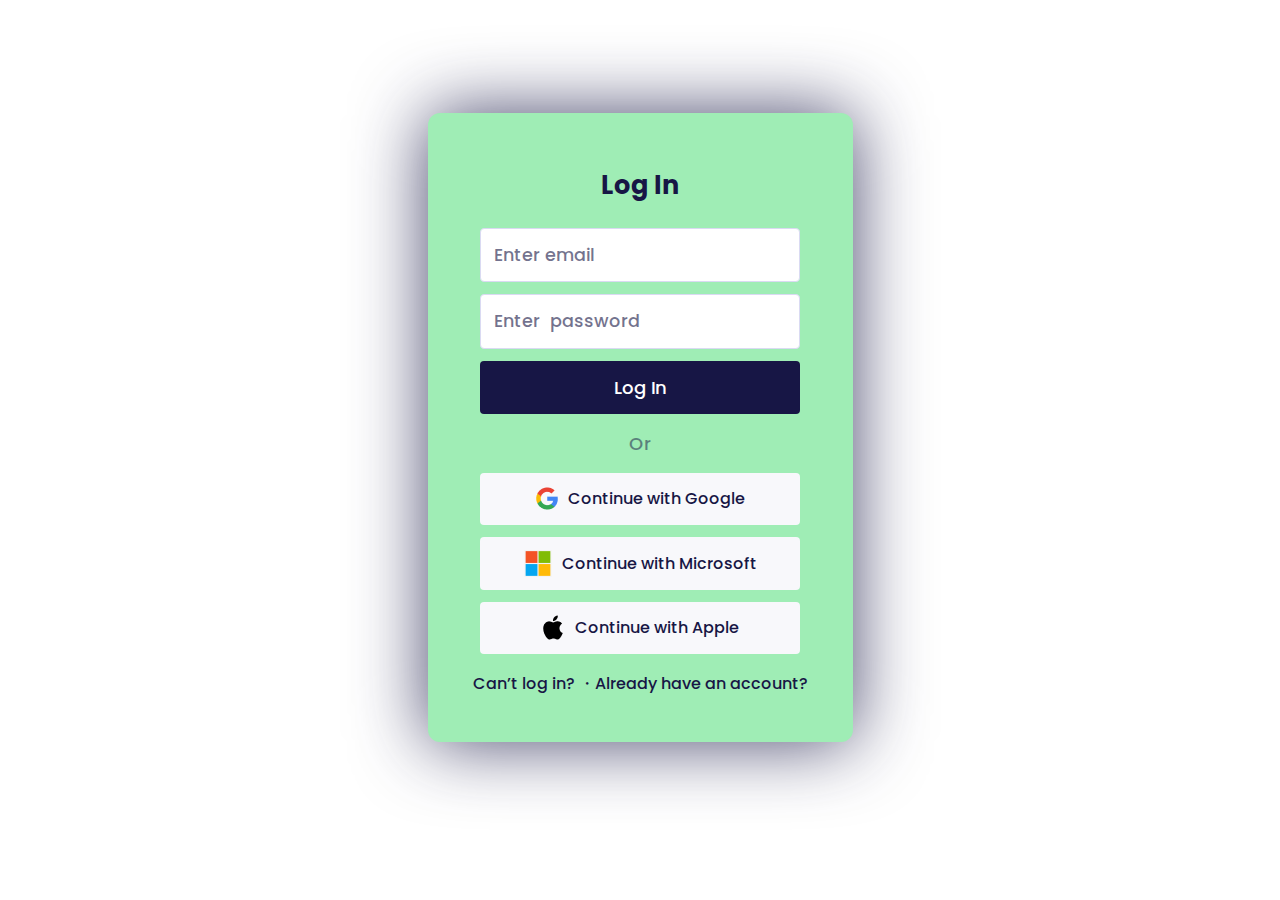
==== Login-form/index.html @ 0dc8e4bc "Add files via upload" ====
<!DOCTYPE html>
<html lang="en">
  <head>
    <meta charset="UTF-8" />
    <meta http-equiv="X-UA-Compatible" content="IE=edge" />
    <meta name="viewport" content="width=device-width, initial-scale=1.0" />
    <title>HTML-CSS-Mini-Projects | Log In form</title>
    <!-- Fonts -->
    <link rel="preconnect" href="https://fonts.googleapis.com" />
    <link rel="preconnect" href="https://fonts.gstatic.com" crossorigin />
    <link
      href="https://fonts.googleapis.com/css2?family=Poppins:wght@400;500;600;700&display=swap"
      rel="stylesheet"
    />
    <!-- CSS -->
    <link rel="stylesheet" href="CSS/style.css" />
  </head>
  <body>
    <main>
      <h2>Log In</h2>
      <div class="form-container">
        <form action="">
          <input type="email" placeholder="Enter email" />
          <input type="password" placeholder="Enter  password" />
          <button>Log In</button>
        </form>
      </div>
      <h3>Or</h3>
      <div class="other-options">
        <button>
          <img src="./img/image 2.png" alt="" />Continue with Google
        </button>
        <button>
          <img src="./img/image 3.png" alt="" />Continue with Microsoft
        </button>
        <button>
          <img src="./img/image 4.png" alt="" />Continue with Apple
        </button>
      </div>
      <p>Can’t log in? ・Already have an account?</p>
    </main>
  </body>
</html>
---- Login-form/CSS/style.css ----
* {
  margin: 0;
  padding: 0;
  box-sizing: border-box;
  font-family: "Poppins", sans-serif;
}

:root {
  --primary-color: #171645;
  --background-color: #9fedb5;
  --secondary-color: #f8f8fb;
  --text-color: #ffff;
}

body {
  display: flex;
  justify-content: center;
  align-items: center;
  height: 95vh;
}

main {
  display: flex;
  flex-direction: column;
  align-items: center;
  padding: 45px;
  gap: 16px;
  background: #9fedb5;
  box-shadow: 0px 0px 73px rgba(23, 22, 69, 0.8);
  border-radius: 12px;
}

h2 {
  font-family: "Poppins";
  font-style: normal;
  font-weight: 700;
  font-size: 1.6rem;
  line-height: 54px;
  color: var(--primary-color);
}

.form-container form {
  display: flex;
  flex-direction: column;
  align-items: flex-start;
  padding: 0px;
  gap: 12px;
}

.form-container form > input {
  width: 20rem;
  padding: 4%;
  border: 1px solid #dadaf2;
  border-radius: 4px;
  outline: none;
  font-weight: 500;
  font-size: 1.1rem;
  line-height: 27px;
}

.form-container form > input::placeholder {
  color: var(--primary-color);
  opacity: 0.6;
}
.form-container form > button {
  width: 20rem;
  padding: 4%;
  border: none;
  border-radius: 4px;
  background-color: var(--primary-color);
  color: var(--text-color);
  font-weight: 500;
  font-size: 1.13rem;
  line-height: 27px;
}

h3 {
  font-weight: 500;
  font-size: 18px;
  line-height: 27px;
  color: #171645;
  opacity: 0.5;
}

.other-options {
  display: flex;
  flex-direction: column;
  align-items: flex-start;
  padding: 0px;
  gap: 12px;
}

.other-options > button {
  display: flex;
  flex-direction: row;
  justify-content: center;
  align-items: center;
  width: 20rem;
  padding: 4%;
  gap: 10px;
  border: none;
  border-radius: 4px;
  color: var(--primary-color);
  font-weight: 500;
  font-size: 1rem;
  line-height: 27px;
  background: var(--secondary-color);
}

p {
  font-size: 1rem;
  font-weight: 500;
  line-height: 27px;
  color: var(--primary-color);
}
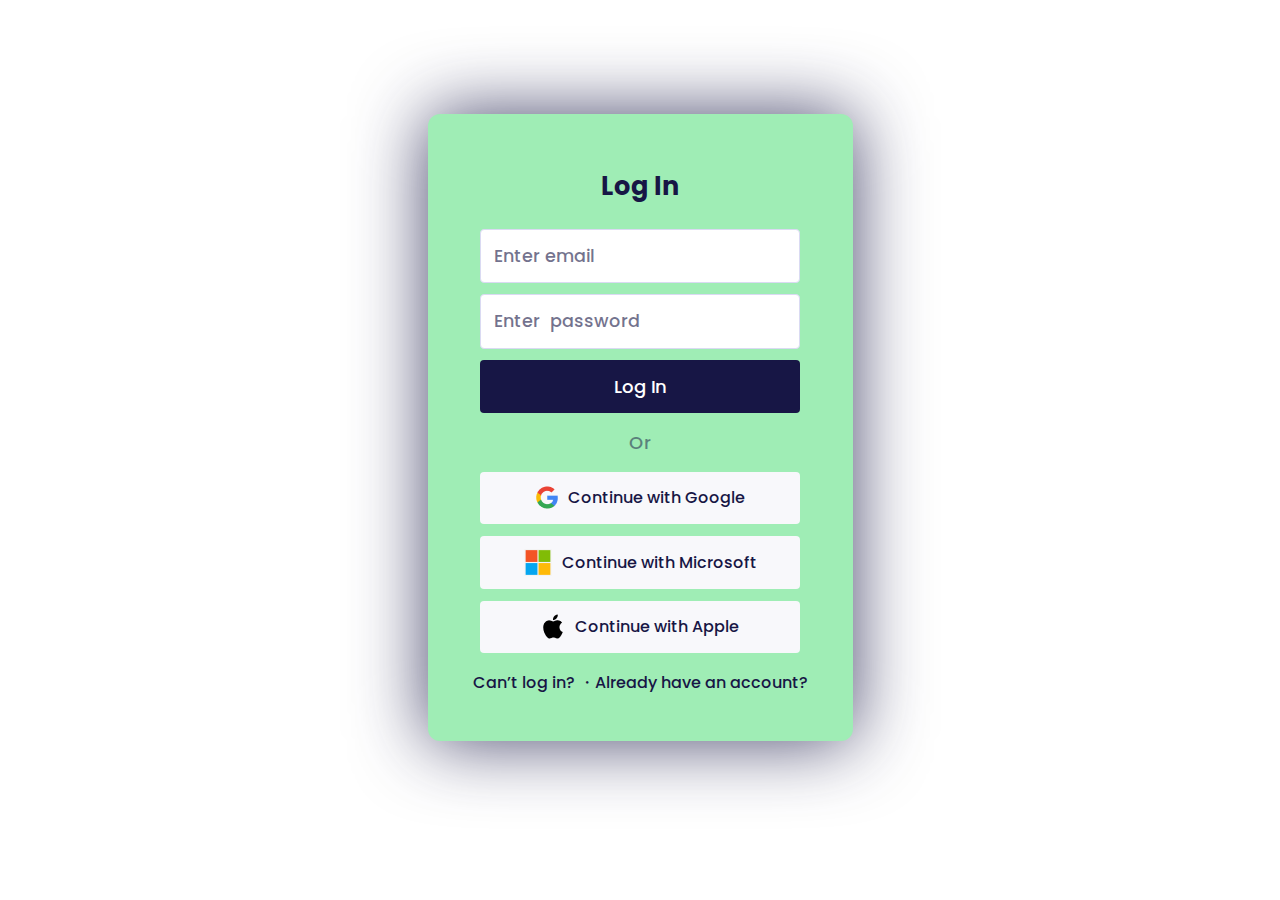
==== commit c6b920c2: "Added icons to input tags and used javascript to allow user see their password when typing" ====
--- a/Login-form/index.html
+++ b/Login-form/index.html
@@ -8,6 +8,7 @@
     <!-- Fonts -->
     <link rel="preconnect" href="https://fonts.googleapis.com" />
     <link rel="preconnect" href="https://fonts.gstatic.com" crossorigin />
+    <link rel="stylesheet" href="https://cdnjs.cloudflare.com/ajax/libs/font-awesome/6.3.0/css/all.min.css" integrity="sha512-SzlrxWUlpfuzQ+pcUCosxcglQRNAq/DZjVsC0lE40xsADsfeQoEypE+enwcOiGjk/bSuGGKHEyjSoQ1zVisanQ==" crossorigin="anonymous" referrerpolicy="no-referrer" />
     <link
       href="https://fonts.googleapis.com/css2?family=Poppins:wght@400;500;600;700&display=swap"
       rel="stylesheet"
@@ -20,8 +21,12 @@
       <h2>Log In</h2>
       <div class="form-container">
         <form action="">
-          <input type="email" placeholder="Enter email" />
-          <input type="password" placeholder="Enter  password" />
+          <input type="email" placeholder="Enter email" required/>
+          <i class="fa-solid fa-envelope"></i>
+          <br>
+          <input type="password" placeholder="Enter  password" id="password" required/>
+          <i class="fa-solid fa-lock" id="togglePassword"></i>
+          <br>
           <button>Log In</button>
         </form>
       </div>
@@ -39,5 +44,19 @@
       </div>
       <p>Can’t log in? ・Already have an account?</p>
     </main>
+
+    <script>
+      const togglePassword = document.querySelector("#togglePassword");
+          const password = document.querySelector("#password");
+  
+          togglePassword.addEventListener("click", function () {
+              // toggle the type attribute
+              const type = password.getAttribute("type") === "password" ? "text" : "password";
+              password.setAttribute("type", type);
+              
+              // toggle the icon
+              this.classList.toggle("fa-lock-open");
+          });
+    </script>
   </body>
 </html>
--- a/Login-form/CSS/style.css
+++ b/Login-form/CSS/style.css
@@ -113,3 +113,13 @@
   line-height: 27px;
   color: var(--primary-color);
 }
+
+
+/* ADDED STYLE FROM PULL REQUEST */
+.fa-solid{
+  position: relative;
+  margin-left: 280px;
+  margin-top: -50px;
+  color: black;
+  font-size: large;
+}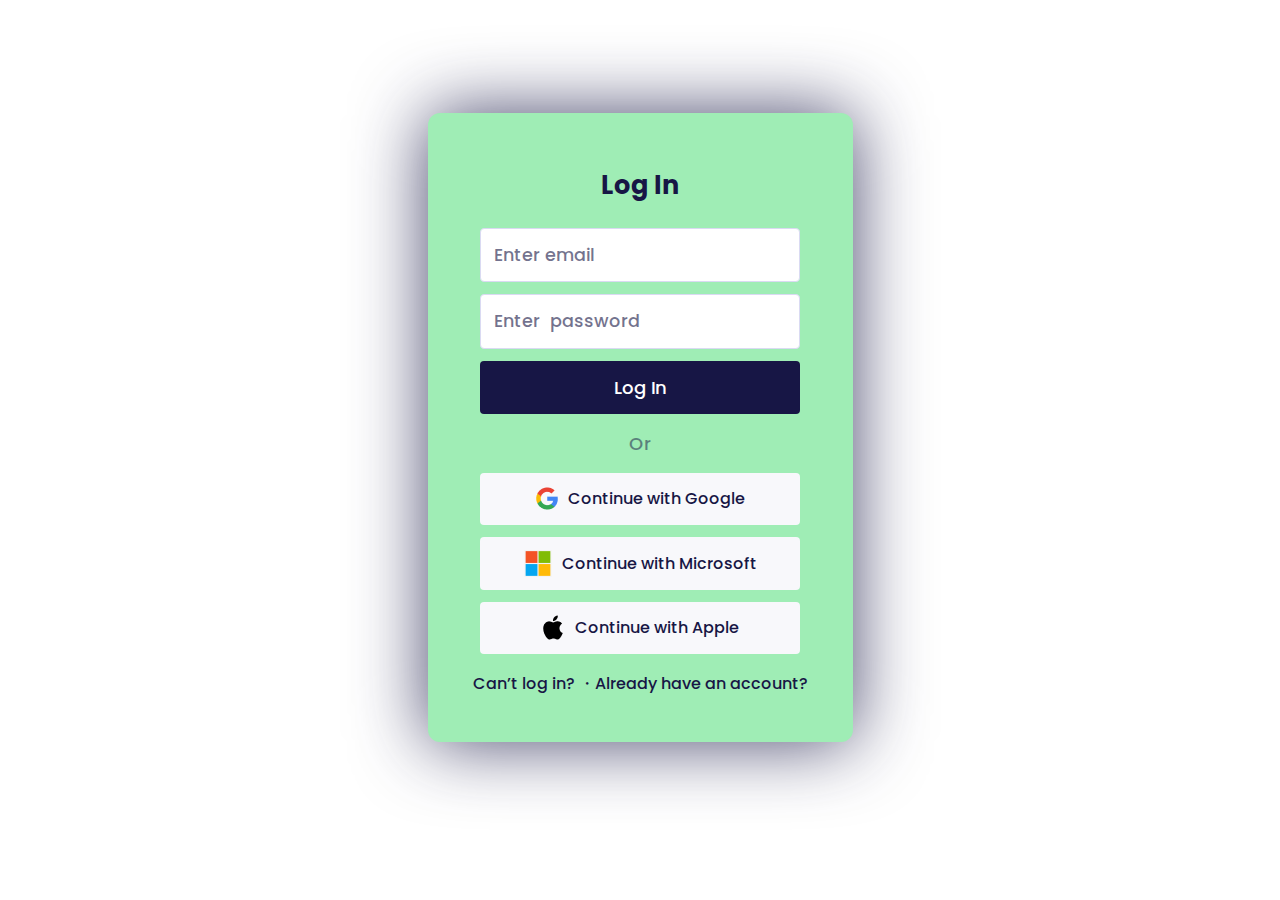
==== commit 981e00cf: "Revert "Added icons to input tags"" ====
--- a/Login-form/index.html
+++ b/Login-form/index.html
@@ -8,7 +8,6 @@
     <!-- Fonts -->
     <link rel="preconnect" href="https://fonts.googleapis.com" />
     <link rel="preconnect" href="https://fonts.gstatic.com" crossorigin />
-    <link rel="stylesheet" href="https://cdnjs.cloudflare.com/ajax/libs/font-awesome/6.3.0/css/all.min.css" integrity="sha512-SzlrxWUlpfuzQ+pcUCosxcglQRNAq/DZjVsC0lE40xsADsfeQoEypE+enwcOiGjk/bSuGGKHEyjSoQ1zVisanQ==" crossorigin="anonymous" referrerpolicy="no-referrer" />
     <link
       href="https://fonts.googleapis.com/css2?family=Poppins:wght@400;500;600;700&display=swap"
       rel="stylesheet"
@@ -21,12 +20,8 @@
       <h2>Log In</h2>
       <div class="form-container">
         <form action="">
-          <input type="email" placeholder="Enter email" required/>
-          <i class="fa-solid fa-envelope"></i>
-          <br>
-          <input type="password" placeholder="Enter  password" id="password" required/>
-          <i class="fa-solid fa-lock" id="togglePassword"></i>
-          <br>
+          <input type="email" placeholder="Enter email" />
+          <input type="password" placeholder="Enter  password" />
           <button>Log In</button>
         </form>
       </div>
@@ -44,19 +39,5 @@
       </div>
       <p>Can’t log in? ・Already have an account?</p>
     </main>
-
-    <script>
-      const togglePassword = document.querySelector("#togglePassword");
-          const password = document.querySelector("#password");
-  
-          togglePassword.addEventListener("click", function () {
-              // toggle the type attribute
-              const type = password.getAttribute("type") === "password" ? "text" : "password";
-              password.setAttribute("type", type);
-              
-              // toggle the icon
-              this.classList.toggle("fa-lock-open");
-          });
-    </script>
   </body>
 </html>
--- a/Login-form/CSS/style.css
+++ b/Login-form/CSS/style.css
@@ -113,13 +113,3 @@
   line-height: 27px;
   color: var(--primary-color);
 }
-
-
-/* ADDED STYLE FROM PULL REQUEST */
-.fa-solid{
-  position: relative;
-  margin-left: 280px;
-  margin-top: -50px;
-  color: black;
-  font-size: large;
-}